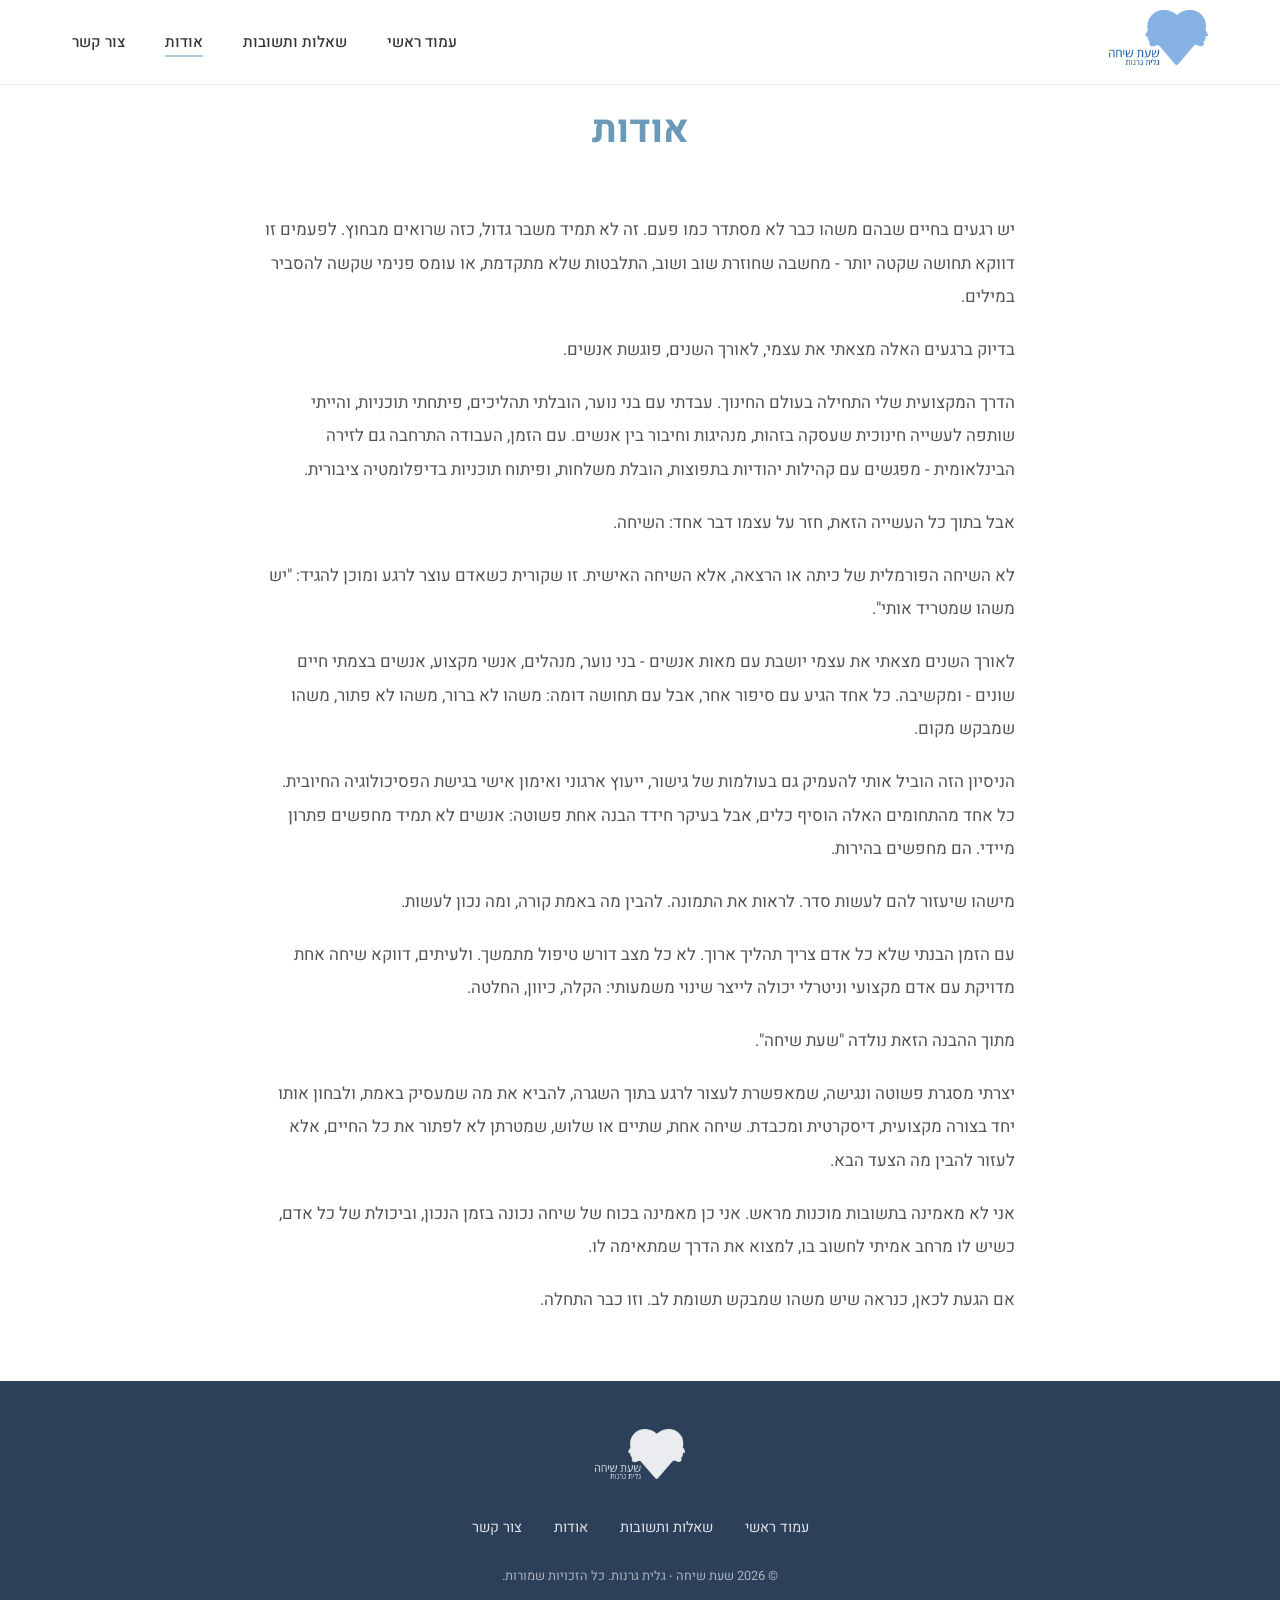
==== about.html @ a55353ca "Add about page and navigation link across all pages Co-Authored-By: Claude Opus 4.6 <noreply@anthrop" ====
<!DOCTYPE html>
<html lang="he" dir="rtl">
<head>
    <meta charset="UTF-8">
    <meta name="viewport" content="width=device-width, initial-scale=1.0">
    <title>אודות | שעת שיחה - גלית גרנות</title>
    <meta name="description" content="אודות גלית גרנות - מגשרת, יועצת לתקשורת וניהול ומאמנת אישית מוסמכת">
    <link rel="preconnect" href="https://fonts.googleapis.com">
    <link rel="preconnect" href="https://fonts.gstatic.com" crossorigin>
    <link href="https://fonts.googleapis.com/css2?family=Heebo:wght@300;400;500;600;700&display=swap" rel="stylesheet">
    <link rel="stylesheet" href="css/styles.css">
</head>
<body>

    <!-- NAVBAR -->
    <nav class="navbar" id="navbar">
        <div class="navbar-inner">
            <a href="index.html">
                <img src="images/logo.png" alt="שעת שיחה לוגו" class="logo">
            </a>
            <ul class="nav-links" id="navLinks">
                <li><a href="index.html">עמוד ראשי</a></li>
                <li><a href="faq.html">שאלות ותשובות</a></li>
                <li><a href="about.html" class="active">אודות</a></li>
                <li><a href="index.html#contact">צור קשר</a></li>
            </ul>
            <div class="mobile-toggle" id="mobileToggle" onclick="toggleNav()">
                <span></span>
                <span></span>
                <span></span>
            </div>
        </div>
    </nav>

    <!-- ABOUT PAGE -->
    <section class="about-page">
        <div class="about-page-inner">
            <h1 class="about-page-title">אודות</h1>

            <div class="about-page-content">
                <p>יש רגעים בחיים שבהם משהו כבר לא מסתדר כמו פעם. זה לא תמיד משבר גדול, כזה שרואים מבחוץ. לפעמים זו דווקא תחושה שקטה יותר - מחשבה שחוזרת שוב ושוב, התלבטות שלא מתקדמת, או עומס פנימי שקשה להסביר במילים.</p>

                <p>בדיוק ברגעים האלה מצאתי את עצמי, לאורך השנים, פוגשת אנשים.</p>

                <p>הדרך המקצועית שלי התחילה בעולם החינוך. עבדתי עם בני נוער, הובלתי תהליכים, פיתחתי תוכניות, והייתי שותפה לעשייה חינוכית שעסקה בזהות, מנהיגות וחיבור בין אנשים. עם הזמן, העבודה התרחבה גם לזירה הבינלאומית - מפגשים עם קהילות יהודיות בתפוצות, הובלת משלחות, ופיתוח תוכניות בדיפלומטיה ציבורית.</p>

                <p>אבל בתוך כל העשייה הזאת, חזר על עצמו דבר אחד: השיחה.</p>

                <p>לא השיחה הפורמלית של כיתה או הרצאה, אלא השיחה האישית. זו שקורית כשאדם עוצר לרגע ומוכן להגיד: "יש משהו שמטריד אותי".</p>

                <p>לאורך השנים מצאתי את עצמי יושבת עם מאות אנשים - בני נוער, מנהלים, אנשי מקצוע, אנשים בצמתי חיים שונים - ומקשיבה. כל אחד הגיע עם סיפור אחר, אבל עם תחושה דומה: משהו לא ברור, משהו לא פתור, משהו שמבקש מקום.</p>

                <p>הניסיון הזה הוביל אותי להעמיק גם בעולמות של גישור, ייעוץ ארגוני ואימון אישי בגישת הפסיכולוגיה החיובית. כל אחד מהתחומים האלה הוסיף כלים, אבל בעיקר חידד הבנה אחת פשוטה: אנשים לא תמיד מחפשים פתרון מיידי. הם מחפשים בהירות.</p>

                <p>מישהו שיעזור להם לעשות סדר. לראות את התמונה. להבין מה באמת קורה, ומה נכון לעשות.</p>

                <p>עם הזמן הבנתי שלא כל אדם צריך תהליך ארוך. לא כל מצב דורש טיפול מתמשך. ולעיתים, דווקא שיחה אחת מדויקת עם אדם מקצועי וניטרלי יכולה לייצר שינוי משמעותי: הקלה, כיוון, החלטה.</p>

                <p>מתוך ההבנה הזאת נולדה "שעת שיחה".</p>

                <p>יצרתי מסגרת פשוטה ונגישה, שמאפשרת לעצור לרגע בתוך השגרה, להביא את מה שמעסיק באמת, ולבחון אותו יחד בצורה מקצועית, דיסקרטית ומכבדת. שיחה אחת, שתיים או שלוש, שמטרתן לא לפתור את כל החיים, אלא לעזור להבין מה הצעד הבא.</p>

                <p>אני לא מאמינה בתשובות מוכנות מראש. אני כן מאמינה בכוח של שיחה נכונה בזמן הנכון, וביכולת של כל אדם, כשיש לו מרחב אמיתי לחשוב בו, למצוא את הדרך שמתאימה לו.</p>

                <p>אם הגעת לכאן, כנראה שיש משהו שמבקש תשומת לב. וזו כבר התחלה.</p>
            </div>
        </div>
    </section>

    <!-- FOOTER -->
    <footer class="footer">
        <a href="index.html">
            <img src="images/logo-white.png" alt="שעת שיחה" class="footer-logo">
        </a>
        <ul class="footer-links">
            <li><a href="index.html">עמוד ראשי</a></li>
            <li><a href="faq.html">שאלות ותשובות</a></li>
            <li><a href="about.html">אודות</a></li>
            <li><a href="index.html#contact">צור קשר</a></li>
        </ul>
        <p class="footer-copy">&copy; 2026 שעת שיחה - גלית גרנות. כל הזכויות שמורות.</p>
    </footer>

    <script src="js/main.js"></script>

</body>
</html>
---- css/styles.css ----
:root {
    --blue: #B0C8DA;
    --blue-dark: #8FB0C6;
    --heading-blue: #6A9AB8;
    --text-gray: #555555;
    --text-dark: #333333;
    --white: #FFFFFF;
    --footer-bg: #2D4059;
    --shadow-soft: 0 2px 20px rgba(0,0,0,0.06);
    --transition: 0.3s ease;
}

*, *::before, *::after {
    margin: 0;
    padding: 0;
    box-sizing: border-box;
}

html {
    scroll-behavior: smooth;
    scroll-padding-top: 80px;
}

body {
    font-family: 'Heebo', sans-serif;
    background: var(--white);
    color: var(--text-dark);
    line-height: 1.8;
    overflow-x: hidden;
}

/* ─── NAVBAR ─── */
.navbar {
    position: fixed;
    top: 0;
    right: 0;
    left: 0;
    z-index: 1000;
    background: var(--white);
    border-bottom: 1px solid rgba(0,0,0,0.08);
    transition: box-shadow var(--transition);
}

.navbar.scrolled {
    box-shadow: var(--shadow-soft);
}

.navbar-inner {
    max-width: 1200px;
    margin: 0 auto;
    padding: 0.6rem 2rem;
    display: flex;
    align-items: center;
    justify-content: space-between;
}

.logo {
    height: 55px;
    transition: transform var(--transition);
}

.logo:hover {
    transform: scale(1.03);
}

.nav-links {
    display: flex;
    gap: 2.5rem;
    list-style: none;
}

.nav-links a {
    text-decoration: none;
    color: var(--text-dark);
    font-weight: 500;
    font-size: 0.95rem;
    position: relative;
    padding-bottom: 4px;
    transition: color var(--transition);
}

.nav-links a::after {
    content: '';
    position: absolute;
    bottom: 0;
    right: 0;
    width: 0;
    height: 2px;
    background: var(--blue);
    transition: width var(--transition);
}

.nav-links a:hover {
    color: var(--heading-blue);
}

.nav-links a:hover::after,
.nav-links a.active::after {
    width: 100%;
}

.mobile-toggle {
    display: none;
    flex-direction: column;
    gap: 5px;
    cursor: pointer;
    padding: 8px;
}

.mobile-toggle span {
    width: 26px;
    height: 2px;
    background: var(--text-dark);
    border-radius: 2px;
    transition: var(--transition);
}

/* ─── HERO SECTION ─── */
.hero {
    background: var(--blue) url('../images/hero-bg.jpg') center/cover no-repeat;
    padding-top: 80px;
    position: relative;
    overflow: hidden;
}

.hero-inner {
    max-width: 1200px;
    margin: 0 auto;
    padding: 4rem 2rem;
    display: grid;
    grid-template-columns: 1fr 1fr;
    gap: 3rem;
    align-items: center;
}

.hero-text {
    color: var(--white);
    animation: fadeInRight 0.8s ease-out;
}

.hero-title {
    font-size: clamp(2.5rem, 5vw, 3.5rem);
    font-weight: 700;
    color: var(--white);
    line-height: 1.2;
    margin-bottom: 1rem;
}

.hero-subtitle {
    font-size: clamp(1rem, 2vw, 1.15rem);
    font-weight: 600;
    color: var(--white);
    margin-bottom: 1.5rem;
    line-height: 1.6;
}

.hero-desc {
    font-size: 1rem;
    color: var(--white);
    line-height: 2;
    opacity: 0.92;
}

.hero-illustration {
    display: flex;
    justify-content: center;
    align-items: center;
    animation: fadeInLeft 0.8s ease-out 0.2s both;
}

.hero-illustration svg {
    width: 100%;
    max-width: 450px;
    height: auto;
}

/* ─── ABOUT SECTION ─── */
.about {
    background: var(--blue);
    padding: 2rem 2rem 5rem;
    position: relative;
}

.about-inner {
    max-width: 1200px;
    margin: 0 auto;
    display: grid;
    grid-template-columns: 1fr 1.2fr;
    gap: 3rem;
    align-items: center;
}

.about-image-wrapper {
    display: flex;
    justify-content: center;
}

.about-portrait {
    width: 320px;
    height: 320px;
    object-fit: cover;
    border: 5px solid var(--white);
    border-radius: 4px;
    box-shadow: 0 8px 30px rgba(0,0,0,0.15);
}

.about-text-wrapper {
    color: var(--white);
}

.about-name {
    font-size: 1.8rem;
    font-weight: 700;
    color: var(--white);
    margin-bottom: 1rem;
}

.about-bio {
    font-size: 1.05rem;
    color: var(--white);
    line-height: 2;
    opacity: 0.92;
}

/* ─── CONTACT SECTION ─── */
.contact {
    padding: 5rem 2rem;
    background: var(--white) url('../images/contact-bg.jpg') center/cover no-repeat;
    position: relative;
    overflow: hidden;
}

.contact-inner {
    max-width: 1100px;
    margin: 0 auto;
    display: grid;
    grid-template-columns: 1fr 1fr;
    gap: 3rem;
    align-items: start;
}

.contact-form-wrapper {
    position: relative;
}

.contact-heading {
    font-size: clamp(1.8rem, 3vw, 2.4rem);
    font-weight: 700;
    color: var(--heading-blue);
    margin-bottom: 2rem;
    text-align: center;
}

.contact-form {
    max-width: 500px;
}

.form-row {
    display: grid;
    grid-template-columns: 1fr 1fr;
    gap: 1rem;
}

.form-group {
    margin-bottom: 1rem;
    text-align: right;
}

.form-group label {
    display: block;
    font-size: 0.85rem;
    font-weight: 500;
    color: var(--text-gray);
    margin-bottom: 0.3rem;
}

.form-group input,
.form-group textarea {
    width: 100%;
    padding: 10px 14px;
    border: 1.5px solid var(--blue);
    border-radius: 20px;
    font-family: 'Heebo', sans-serif;
    font-size: 0.95rem;
    color: var(--text-dark);
    background: var(--white);
    transition: border-color var(--transition), box-shadow var(--transition);
    direction: rtl;
}

.form-group input::placeholder,
.form-group textarea::placeholder {
    color: #aaa;
}

.form-group input:focus,
.form-group textarea:focus {
    outline: none;
    border-color: var(--heading-blue);
    box-shadow: 0 0 0 3px rgba(106, 154, 184, 0.15);
}

.form-group textarea {
    resize: vertical;
    min-height: 80px;
    border-radius: 12px;
}

.btn-submit {
    display: block;
    width: 100%;
    padding: 12px;
    background: var(--blue);
    color: var(--white);
    border: none;
    border-radius: 25px;
    font-family: 'Heebo', sans-serif;
    font-size: 1rem;
    font-weight: 600;
    cursor: pointer;
    transition: background var(--transition), transform var(--transition);
    margin-top: 0.5rem;
}

.btn-submit:hover {
    background: var(--blue-dark);
    transform: translateY(-1px);
}

.form-success {
    display: none;
    padding: 1.5rem;
    text-align: center;
    color: var(--heading-blue);
    font-weight: 600;
    font-size: 1.1rem;
}

.contact-illustration {
    display: flex;
    justify-content: center;
    align-items: center;
}

.contact-illustration svg {
    width: 100%;
    max-width: 400px;
    height: auto;
}

/* ─── FOOTER ─── */
.footer {
    background: var(--footer-bg);
    padding: 3rem 2rem 2rem;
    text-align: center;
}

.footer-logo {
    height: 50px;
    margin-bottom: 1.5rem;
    opacity: 0.9;
}

.footer-links {
    display: flex;
    justify-content: center;
    gap: 2rem;
    list-style: none;
    margin-bottom: 1.5rem;
}

.footer-links a {
    color: rgba(255,255,255,0.85);
    text-decoration: none;
    font-size: 0.9rem;
    transition: color var(--transition);
}

.footer-links a:hover {
    color: var(--white);
}

.footer-copy {
    color: rgba(255,255,255,0.6);
    font-size: 0.8rem;
}

/* ─── FAQ PAGE ─── */
.faq-page {
    padding: 6rem 2rem 4rem;
    min-height: 70vh;
}

.faq-page-inner {
    max-width: 750px;
    margin: 0 auto;
}

.faq-page-title {
    font-size: clamp(1.8rem, 3.5vw, 2.4rem);
    font-weight: 700;
    color: var(--heading-blue);
    text-align: center;
    margin-bottom: 3rem;
}

.faq-item {
    border-bottom: 1px solid #e0e0e0;
}

.faq-item:first-child {
    border-top: 1px solid #e0e0e0;
}

.faq-question {
    width: 100%;
    display: flex;
    flex-direction: row-reverse;
    align-items: center;
    justify-content: space-between;
    padding: 1.3rem 0.5rem;
    background: none;
    border: none;
    cursor: pointer;
    font-family: 'Heebo', sans-serif;
    font-size: 1.05rem;
    font-weight: 600;
    color: var(--text-dark);
    text-align: right;
    transition: color var(--transition);
}

.faq-question:hover {
    color: var(--heading-blue);
}

.faq-question-text {
    flex: 1;
    text-align: right;
}

.faq-chevron {
    flex-shrink: 0;
    display: flex;
    align-items: center;
    margin-left: 0;
    margin-right: 0;
    color: var(--text-gray);
    transition: transform var(--transition);
}

.faq-item.open .faq-chevron {
    transform: rotate(180deg);
}

.faq-answer {
    max-height: 0;
    overflow: hidden;
    transition: max-height 0.4s ease;
}

.faq-item.open .faq-answer {
    max-height: 300px;
}

.faq-answer-inner {
    padding: 0 0.5rem 1.3rem;
    font-size: 1rem;
    color: var(--text-gray);
    line-height: 1.9;
    text-align: right;
    direction: rtl;
}

/* ─── ABOUT PAGE ─── */
.about-page {
    padding: 6rem 2rem 4rem;
    min-height: 70vh;
}

.about-page-inner {
    max-width: 750px;
    margin: 0 auto;
}

.about-page-title {
    font-size: clamp(1.8rem, 3.5vw, 2.4rem);
    font-weight: 700;
    color: var(--heading-blue);
    text-align: center;
    margin-bottom: 3rem;
}

.about-page-content p {
    font-size: 1.05rem;
    color: var(--text-gray);
    line-height: 2;
    text-align: right;
    direction: rtl;
    margin-bottom: 1.2rem;
}

.about-page-content p:last-child {
    margin-bottom: 0;
}

/* ─── ANIMATIONS ─── */
@keyframes fadeInRight {
    from { opacity: 0; transform: translateX(40px); }
    to { opacity: 1; transform: translateX(0); }
}

@keyframes fadeInLeft {
    from { opacity: 0; transform: translateX(-40px); }
    to { opacity: 1; transform: translateX(0); }
}

.reveal {
    opacity: 0;
    transform: translateY(25px);
    transition: opacity 0.7s ease, transform 0.7s ease;
}

.reveal.visible {
    opacity: 1;
    transform: translateY(0);
}

/* ─── RESPONSIVE ─── */
@media (max-width: 768px) {
    .hero-inner {
        grid-template-columns: 1fr;
        text-align: center;
        gap: 2rem;
        padding-top: 2rem;
    }

    .hero-illustration {
        order: -1;
    }

    .hero-illustration svg {
        max-width: 280px;
    }

    .about-inner {
        grid-template-columns: 1fr;
        text-align: center;
        gap: 2rem;
    }

    .about-image-wrapper {
        order: -1;
    }

    .about-portrait {
        width: 250px;
        height: 250px;
    }

    .contact-inner {
        grid-template-columns: 1fr;
    }

    .contact-illustration {
        order: -1;
    }

    .contact-illustration svg {
        max-width: 250px;
    }

    .form-row {
        grid-template-columns: 1fr;
    }

    .nav-links {
        display: none;
        position: absolute;
        top: 100%;
        right: 0;
        left: 0;
        background: var(--white);
        flex-direction: column;
        align-items: center;
        padding: 1.5rem;
        gap: 1.2rem;
        border-bottom: 1px solid rgba(0,0,0,0.08);
        box-shadow: 0 4px 12px rgba(0,0,0,0.05);
    }

    .nav-links.open {
        display: flex;
    }

    .mobile-toggle {
        display: flex;
    }
}
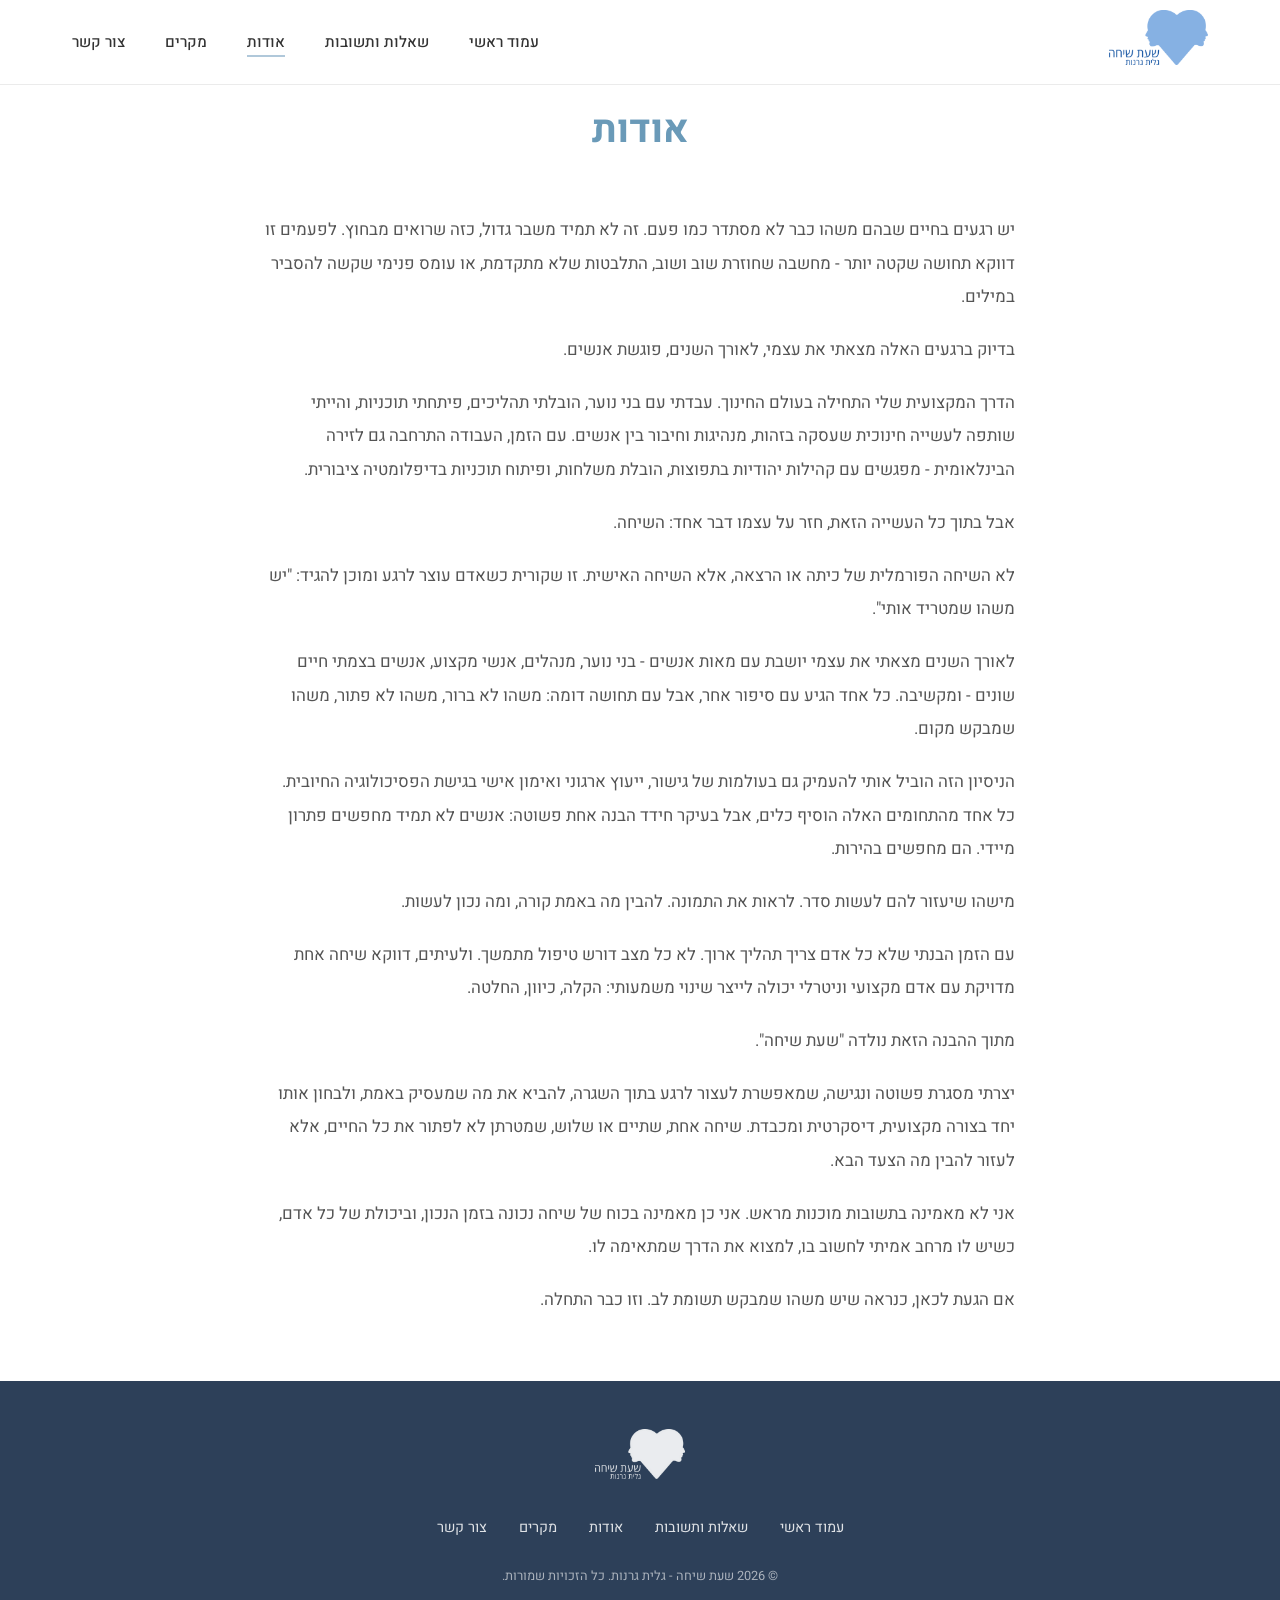
==== commit 804ad522: "Add cases section with listing page and 5 article pages Co-Authored-By: Claude Opus 4.6 <noreply@ant" ====
--- a/about.html
+++ b/about.html
@@ -22,6 +22,7 @@
                 <li><a href="index.html">עמוד ראשי</a></li>
                 <li><a href="faq.html">שאלות ותשובות</a></li>
                 <li><a href="about.html" class="active">אודות</a></li>
+                <li><a href="cases.html">מקרים</a></li>
                 <li><a href="index.html#contact">צור קשר</a></li>
             </ul>
             <div class="mobile-toggle" id="mobileToggle" onclick="toggleNav()">
@@ -76,6 +77,7 @@
             <li><a href="index.html">עמוד ראשי</a></li>
             <li><a href="faq.html">שאלות ותשובות</a></li>
             <li><a href="about.html">אודות</a></li>
+            <li><a href="cases.html">מקרים</a></li>
             <li><a href="index.html#contact">צור קשר</a></li>
         </ul>
         <p class="footer-copy">&copy; 2026 שעת שיחה - גלית גרנות. כל הזכויות שמורות.</p>
--- a/css/styles.css
+++ b/css/styles.css
@@ -460,7 +460,22 @@
 }
 
 .faq-item.open .faq-answer {
-    max-height: 300px;
+    max-height: 800px;
+}
+
+.faq-list {
+    list-style: disc;
+    padding-right: 1.2rem;
+    margin: 0;
+}
+
+.faq-list li {
+    margin-bottom: 0.8rem;
+    line-height: 1.9;
+}
+
+.faq-list li:last-child {
+    margin-bottom: 0;
 }
 
 .faq-answer-inner {
@@ -470,6 +485,126 @@
     line-height: 1.9;
     text-align: right;
     direction: rtl;
+}
+
+/* ─── CASES LISTING PAGE ─── */
+.cases-page {
+    padding: 6rem 2rem 4rem;
+    min-height: 70vh;
+}
+
+.cases-page-inner {
+    max-width: 800px;
+    margin: 0 auto;
+}
+
+.cases-page-title {
+    font-size: clamp(1.8rem, 3.5vw, 2.4rem);
+    font-weight: 700;
+    color: var(--heading-blue);
+    text-align: center;
+    margin-bottom: 3rem;
+}
+
+.cases-grid {
+    display: flex;
+    flex-direction: column;
+    gap: 1.5rem;
+}
+
+.case-card {
+    display: block;
+    text-decoration: none;
+    background: var(--white);
+    border: 1px solid #e0e0e0;
+    border-radius: 12px;
+    padding: 1.8rem 2rem;
+    transition: border-color var(--transition), box-shadow var(--transition);
+}
+
+.case-card:hover {
+    border-color: var(--blue);
+    box-shadow: 0 4px 16px rgba(176, 200, 218, 0.25);
+}
+
+.case-card-title {
+    font-size: 1.15rem;
+    font-weight: 700;
+    color: var(--text-dark);
+    margin-bottom: 0.8rem;
+    line-height: 1.6;
+}
+
+.case-card-preview {
+    font-size: 0.95rem;
+    color: var(--text-gray);
+    line-height: 1.8;
+    margin-bottom: 0.8rem;
+}
+
+.case-card-link {
+    font-size: 0.9rem;
+    font-weight: 600;
+    color: var(--heading-blue);
+}
+
+/* ─── CASE ARTICLE PAGE ─── */
+.case-article {
+    padding: 6rem 2rem 4rem;
+    min-height: 70vh;
+}
+
+.case-article-inner {
+    max-width: 750px;
+    margin: 0 auto;
+}
+
+.case-article-title {
+    font-size: clamp(1.5rem, 3vw, 2rem);
+    font-weight: 700;
+    color: var(--heading-blue);
+    text-align: right;
+    margin-bottom: 2.5rem;
+    line-height: 1.5;
+}
+
+.case-article-content p {
+    font-size: 1.05rem;
+    color: var(--text-gray);
+    line-height: 2;
+    text-align: right;
+    direction: rtl;
+    margin-bottom: 1.2rem;
+}
+
+.case-bottom-line {
+    background: rgba(176, 200, 218, 0.15);
+    border-right: 4px solid var(--blue);
+    border-left: none;
+    padding: 1.5rem 2rem;
+    margin: 2rem 0 0;
+    border-radius: 0 8px 8px 0;
+    font-size: 1.05rem;
+    color: var(--text-dark);
+    line-height: 2;
+}
+
+.case-bottom-line strong {
+    color: var(--heading-blue);
+}
+
+.case-back-link {
+    display: inline-block;
+    margin-top: 2.5rem;
+    font-size: 1rem;
+    font-weight: 600;
+    color: var(--heading-blue);
+    text-decoration: none;
+    transition: color var(--transition);
+}
+
+.case-back-link:hover {
+    color: var(--blue-dark);
 }
 
 /* ─── ABOUT PAGE ─── */
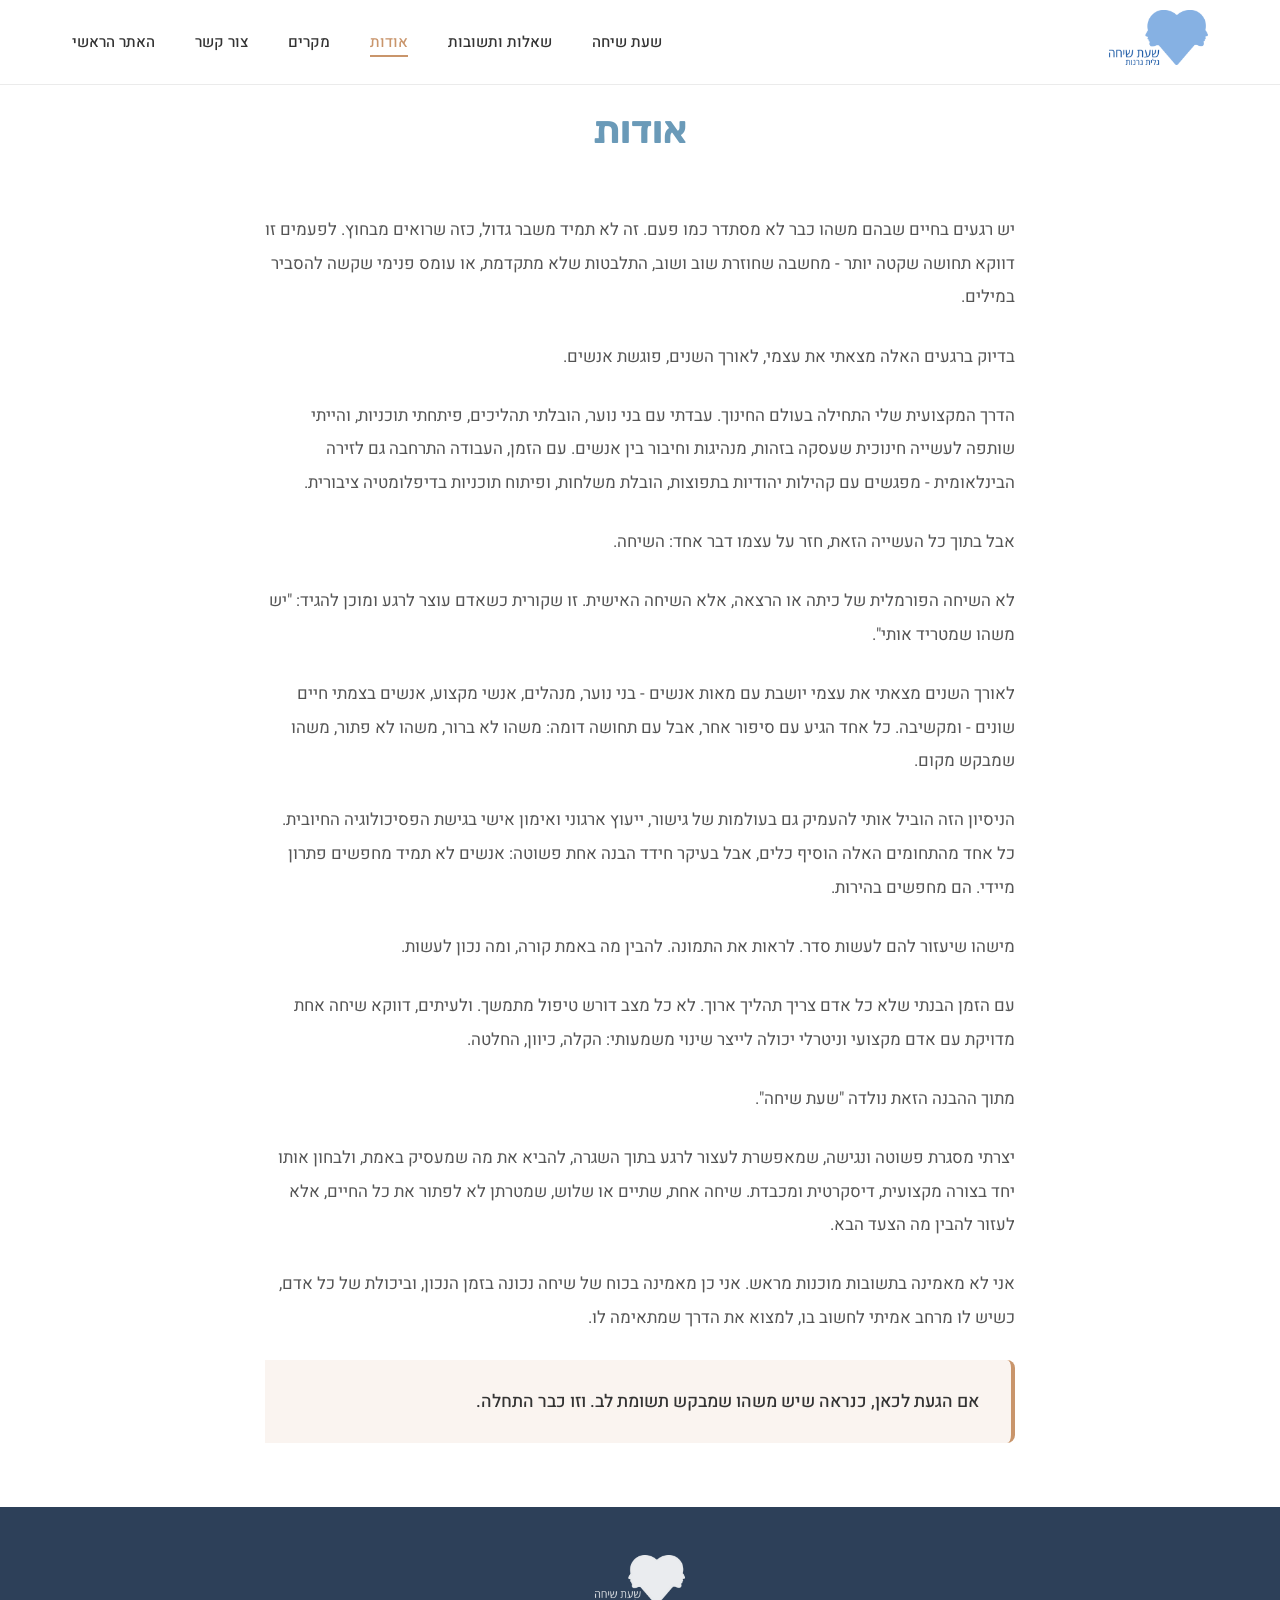
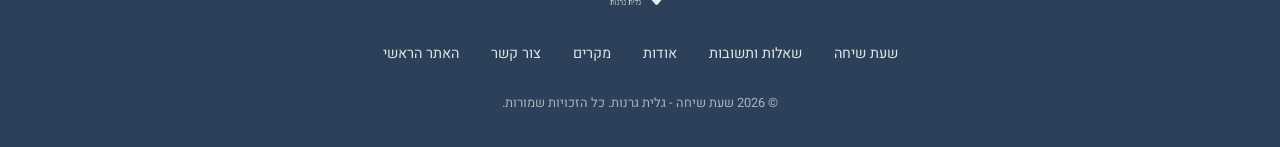
==== commit 96b774cd: "Design improvements: consistent nav/footer, Rubik headings, accent color, favicon - Standardize nav " ====
--- a/about.html
+++ b/about.html
@@ -7,7 +7,8 @@
     <meta name="description" content="אודות גלית גרנות - מגשרת, יועצת לתקשורת וניהול ומאמנת אישית מוסמכת">
     <link rel="preconnect" href="https://fonts.googleapis.com">
     <link rel="preconnect" href="https://fonts.gstatic.com" crossorigin>
-    <link href="https://fonts.googleapis.com/css2?family=Heebo:wght@300;400;500;600;700&display=swap" rel="stylesheet">
+    <link href="https://fonts.googleapis.com/css2?family=Heebo:wght@300;400;500;600;700&family=Rubik:wght@500;600;700&display=swap" rel="stylesheet">
+    <link rel="icon" href="data:image/svg+xml,<svg xmlns='http://www.w3.org/2000/svg' viewBox='0 0 32 32'><circle cx='16' cy='16' r='14' fill='%23B0C8DA'/><text x='16' y='22' text-anchor='middle' font-size='18' font-family='sans-serif' fill='white'>ש</text></svg>">
     <link rel="stylesheet" href="css/styles.css">
 </head>
 <body>
@@ -19,11 +20,12 @@
                 <img src="images/logo.png" alt="שעת שיחה לוגו" class="logo">
             </a>
             <ul class="nav-links" id="navLinks">
-                <li><a href="index.html">עמוד ראשי</a></li>
+                <li><a href="index.html">שעת שיחה</a></li>
                 <li><a href="faq.html">שאלות ותשובות</a></li>
                 <li><a href="about.html" class="active">אודות</a></li>
                 <li><a href="cases.html">מקרים</a></li>
                 <li><a href="index.html#contact">צור קשר</a></li>
+                <li><a href="https://galitgranot.com" target="_blank" rel="noopener noreferrer">האתר הראשי</a></li>
             </ul>
             <div class="mobile-toggle" id="mobileToggle" onclick="toggleNav()">
                 <span></span>
@@ -63,8 +65,8 @@
 
                 <p>אני לא מאמינה בתשובות מוכנות מראש. אני כן מאמינה בכוח של שיחה נכונה בזמן הנכון, וביכולת של כל אדם, כשיש לו מרחב אמיתי לחשוב בו, למצוא את הדרך שמתאימה לו.</p>
 
-                <p>אם הגעת לכאן, כנראה שיש משהו שמבקש תשומת לב. וזו כבר התחלה.</p>
             </div>
+            <div class="about-page-callout">אם הגעת לכאן, כנראה שיש משהו שמבקש תשומת לב. וזו כבר התחלה.</div>
         </div>
     </section>
 
@@ -74,11 +76,12 @@
             <img src="images/logo-white.png" alt="שעת שיחה" class="footer-logo">
         </a>
         <ul class="footer-links">
-            <li><a href="index.html">עמוד ראשי</a></li>
+            <li><a href="index.html">שעת שיחה</a></li>
             <li><a href="faq.html">שאלות ותשובות</a></li>
             <li><a href="about.html">אודות</a></li>
             <li><a href="cases.html">מקרים</a></li>
             <li><a href="index.html#contact">צור קשר</a></li>
+            <li><a href="https://galitgranot.com" target="_blank" rel="noopener noreferrer">האתר הראשי</a></li>
         </ul>
         <p class="footer-copy">&copy; 2026 שעת שיחה - גלית גרנות. כל הזכויות שמורות.</p>
     </footer>
--- a/css/styles.css
+++ b/css/styles.css
@@ -2,6 +2,8 @@
     --blue: #B0C8DA;
     --blue-dark: #8FB0C6;
     --heading-blue: #6A9AB8;
+    --accent: #C9956B;
+    --accent-dark: #B5804E;
     --text-gray: #555555;
     --text-dark: #333333;
     --white: #FFFFFF;
@@ -27,6 +29,10 @@
     color: var(--text-dark);
     line-height: 1.8;
     overflow-x: hidden;
+}
+
+h1, h2 {
+    font-family: 'Rubik', 'Heebo', sans-serif;
 }
 
 /* ─── NAVBAR ─── */
@@ -86,17 +92,21 @@
     right: 0;
     width: 0;
     height: 2px;
-    background: var(--blue);
+    background: var(--accent);
     transition: width var(--transition);
 }
 
 .nav-links a:hover {
-    color: var(--heading-blue);
+    color: var(--accent);
 }
 
 .nav-links a:hover::after,
 .nav-links a.active::after {
     width: 100%;
+}
+
+.nav-links a.active {
+    color: var(--accent);
 }
 
 .mobile-toggle {
@@ -296,8 +306,8 @@
 .form-group input:focus,
 .form-group textarea:focus {
     outline: none;
-    border-color: var(--heading-blue);
-    box-shadow: 0 0 0 3px rgba(106, 154, 184, 0.15);
+    border-color: var(--accent);
+    box-shadow: 0 0 0 3px rgba(201, 149, 107, 0.15);
 }
 
 .form-group textarea {
@@ -310,7 +320,7 @@
     display: block;
     width: 100%;
     padding: 12px;
-    background: var(--blue);
+    background: var(--accent);
     color: var(--white);
     border: none;
     border-radius: 25px;
@@ -323,7 +333,7 @@
 }
 
 .btn-submit:hover {
-    background: var(--blue-dark);
+    background: var(--accent-dark);
     transform: translateY(-1px);
 }
 
@@ -367,6 +377,7 @@
     gap: 2rem;
     list-style: none;
     margin-bottom: 1.5rem;
+    flex-wrap: wrap;
 }
 
 .footer-links a {
@@ -431,7 +442,7 @@
 }
 
 .faq-question:hover {
-    color: var(--heading-blue);
+    color: var(--accent);
 }
 
 .faq-question-text {
@@ -519,20 +530,27 @@
     border: 1px solid #e0e0e0;
     border-radius: 12px;
     padding: 1.8rem 2rem;
-    transition: border-color var(--transition), box-shadow var(--transition);
+    transition: border-color var(--transition), box-shadow var(--transition), transform var(--transition);
 }
 
 .case-card:hover {
-    border-color: var(--blue);
-    box-shadow: 0 4px 16px rgba(176, 200, 218, 0.25);
+    border-color: var(--accent);
+    box-shadow: 0 6px 24px rgba(201, 149, 107, 0.18);
+    transform: translateY(-3px);
 }
 
 .case-card-title {
+    font-family: 'Rubik', 'Heebo', sans-serif;
     font-size: 1.15rem;
     font-weight: 700;
     color: var(--text-dark);
     margin-bottom: 0.8rem;
     line-height: 1.6;
+    transition: color var(--transition);
+}
+
+.case-card:hover .case-card-title {
+    color: var(--accent-dark);
 }
 
 .case-card-preview {
@@ -545,7 +563,12 @@
 .case-card-link {
     font-size: 0.9rem;
     font-weight: 600;
-    color: var(--heading-blue);
+    color: var(--accent);
+    transition: color var(--transition);
+}
+
+.case-card:hover .case-card-link {
+    color: var(--accent-dark);
 }
 
 /* ─── CASE ARTICLE PAGE ─── */
@@ -579,7 +602,7 @@
 
 .case-bottom-line {
     background: rgba(176, 200, 218, 0.15);
-    border-right: 4px solid var(--blue);
+    border-right: 4px solid var(--accent);
     border-left: none;
     padding: 1.5rem 2rem;
     margin: 2rem 0 0;
@@ -590,7 +613,7 @@
 }
 
 .case-bottom-line strong {
-    color: var(--heading-blue);
+    color: var(--accent-dark);
 }
 
 .case-back-link {
@@ -598,13 +621,45 @@
     margin-top: 2.5rem;
     font-size: 1rem;
     font-weight: 600;
-    color: var(--heading-blue);
+    color: var(--accent);
     text-decoration: none;
     transition: color var(--transition);
 }
 
 .case-back-link:hover {
-    color: var(--blue-dark);
+    color: var(--accent-dark);
+}
+
+/* ─── CASE CTA SECTION ─── */
+.case-cta {
+    background: var(--blue);
+    padding: 3.5rem 2rem;
+    text-align: center;
+}
+
+.case-cta-heading {
+    color: var(--white);
+    font-size: 1.8rem;
+    font-weight: 700;
+    margin-bottom: 1.5rem;
+}
+
+.case-cta-button {
+    display: inline-block;
+    padding: 14px 40px;
+    background: var(--accent);
+    color: var(--white);
+    text-decoration: none;
+    border-radius: 25px;
+    font-family: 'Heebo', sans-serif;
+    font-size: 1.05rem;
+    font-weight: 600;
+    transition: background var(--transition), transform var(--transition);
+}
+
+.case-cta-button:hover {
+    background: var(--accent-dark);
+    transform: translateY(-2px);
 }
 
 /* ─── ABOUT PAGE ─── */
@@ -632,11 +687,20 @@
     line-height: 2;
     text-align: right;
     direction: rtl;
-    margin-bottom: 1.2rem;
-}
-
-.about-page-content p:last-child {
-    margin-bottom: 0;
+    margin-bottom: 1.6rem;
+}
+
+.about-page-callout {
+    background: rgba(201, 149, 107, 0.1);
+    border-right: 4px solid var(--accent);
+    border-left: none;
+    padding: 1.5rem 2rem;
+    margin-top: 1rem;
+    border-radius: 0 8px 8px 0;
+    font-size: 1.1rem;
+    color: var(--text-dark);
+    line-height: 2;
+    font-weight: 500;
 }
 
 /* ─── ANIMATIONS ─── */
@@ -731,4 +795,8 @@
     .mobile-toggle {
         display: flex;
     }
-}
+
+    .case-card {
+        padding: 1.4rem 1.5rem;
+    }
+}
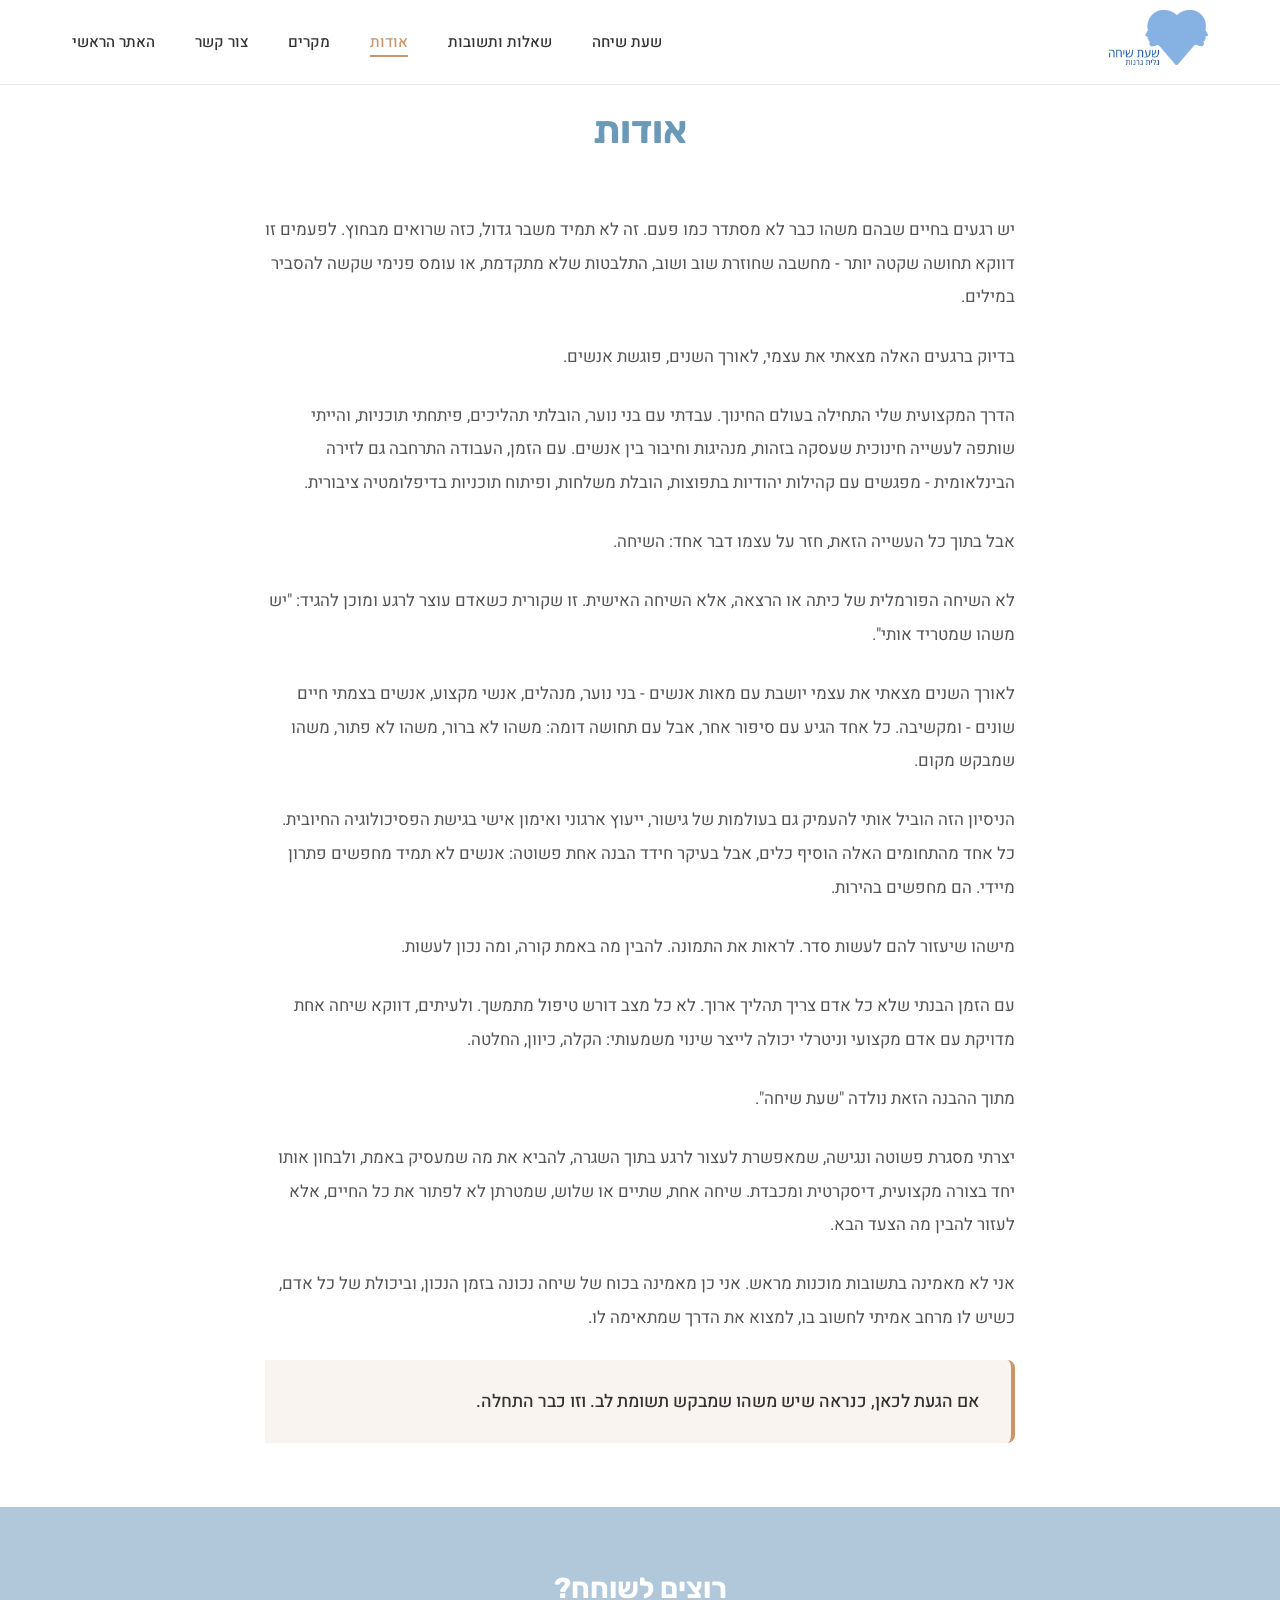
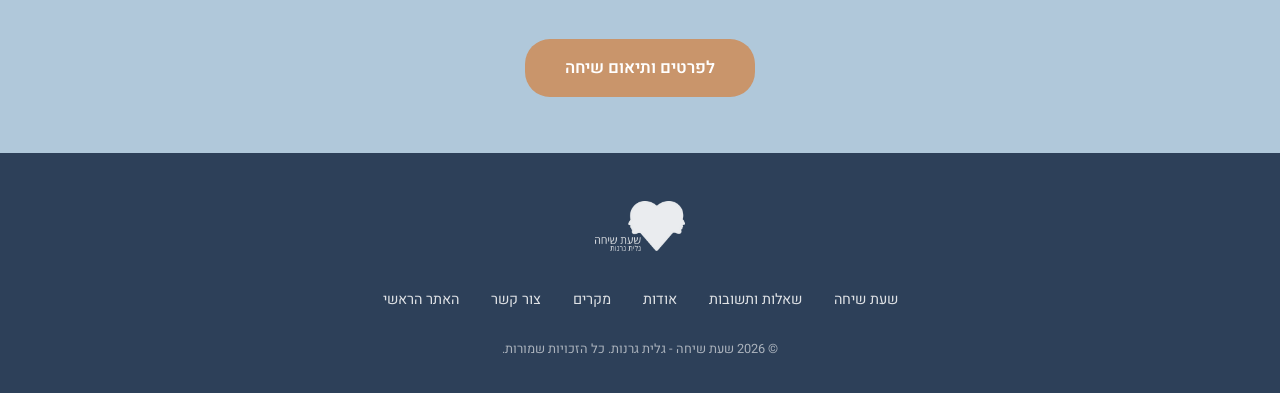
==== commit 9942dde8: "Fix critical and high priority audit issues across all pages - Move <meta charset> before GA scripts" ====
--- a/about.html
+++ b/about.html
@@ -2,9 +2,28 @@
 <html lang="he" dir="rtl">
 <head>
     <meta charset="UTF-8">
+    <!-- Google tag (gtag.js) -->
+    <script async src="https://www.googletagmanager.com/gtag/js?id=G-2E1DC24WRF"></script>
+    <script>
+      window.dataLayer = window.dataLayer || [];
+      function gtag(){dataLayer.push(arguments);}
+      gtag('js', new Date());
+      gtag('config', 'G-2E1DC24WRF');
+    </script>
     <meta name="viewport" content="width=device-width, initial-scale=1.0">
+    <meta http-equiv="X-Content-Type-Options" content="nosniff">
+    <meta http-equiv="Referrer-Policy" content="strict-origin-when-cross-origin">
+    <meta http-equiv="Permissions-Policy" content="camera=(), microphone=(), geolocation=()">
     <title>אודות | שעת שיחה - גלית גרנות</title>
     <meta name="description" content="אודות גלית גרנות - מגשרת, יועצת לתקשורת וניהול ומאמנת אישית מוסמכת">
+    <link rel="canonical" href="https://shatsicha.com/about.html">
+    <meta property="og:title" content="אודות | שעת שיחה - גלית גרנות">
+    <meta property="og:description" content="אודות גלית גרנות - מגשרת, יועצת לתקשורת וניהול ומאמנת אישית מוסמכת">
+    <meta property="og:url" content="https://shatsicha.com/about.html">
+    <meta property="og:type" content="website">
+    <meta property="og:locale" content="he_IL">
+    <meta property="og:site_name" content="שעת שיחה">
+    <meta property="og:image" content="https://shatsicha.com/images/og-image.jpg">
     <link rel="preconnect" href="https://fonts.googleapis.com">
     <link rel="preconnect" href="https://fonts.gstatic.com" crossorigin>
     <link href="https://fonts.googleapis.com/css2?family=Heebo:wght@300;400;500;600;700&family=Rubik:wght@500;600;700&display=swap" rel="stylesheet">
@@ -27,7 +46,7 @@
                 <li><a href="index.html#contact">צור קשר</a></li>
                 <li><a href="https://galitgranot.com" target="_blank" rel="noopener noreferrer">האתר הראשי</a></li>
             </ul>
-            <div class="mobile-toggle" id="mobileToggle" onclick="toggleNav()">
+            <div class="mobile-toggle" id="mobileToggle" onclick="toggleNav()" role="button" tabindex="0" aria-label="תפריט ניווט" aria-expanded="false">
                 <span></span>
                 <span></span>
                 <span></span>
@@ -70,6 +89,12 @@
         </div>
     </section>
 
+    <!-- CTA -->
+    <section class="case-cta">
+        <h2 class="case-cta-heading">רוצים לשוחח?</h2>
+        <a href="index.html#contact" class="case-cta-button">לפרטים ותיאום שיחה</a>
+    </section>
+
     <!-- FOOTER -->
     <footer class="footer">
         <a href="index.html">
--- a/css/styles.css
+++ b/css/styles.css
@@ -138,8 +138,8 @@
     margin: 0 auto;
     padding: 4rem 2rem;
     display: grid;
-    grid-template-columns: 1fr 1fr;
-    gap: 3rem;
+    grid-template-columns: 1.2fr 1fr;
+    gap: 4rem;
     align-items: center;
 }
 
@@ -176,12 +176,15 @@
     justify-content: center;
     align-items: center;
     animation: fadeInLeft 0.8s ease-out 0.2s both;
+    min-width: 0;
+    overflow: visible;
 }
 
 .hero-illustration svg {
     width: 100%;
-    max-width: 450px;
+    max-width: 480px;
     height: auto;
+    flex-shrink: 0;
 }
 
 /* ─── ABOUT SECTION ─── */
@@ -477,12 +480,16 @@
 .faq-list {
     list-style: disc;
     padding-right: 1.2rem;
+    padding-left: 0;
     margin: 0;
+    overflow-wrap: break-word;
+    word-wrap: break-word;
 }
 
 .faq-list li {
     margin-bottom: 0.8rem;
     line-height: 1.9;
+    padding-left: 0;
 }
 
 .faq-list li:last-child {
@@ -496,6 +503,8 @@
     line-height: 1.9;
     text-align: right;
     direction: rtl;
+    overflow-wrap: break-word;
+    word-wrap: break-word;
 }
 
 /* ─── CASES LISTING PAGE ─── */
@@ -739,7 +748,7 @@
     }
 
     .hero-illustration svg {
-        max-width: 280px;
+        max-width: 300px;
     }
 
     .about-inner {
@@ -799,4 +808,28 @@
     .case-card {
         padding: 1.4rem 1.5rem;
     }
-}
+
+    .faq-page {
+        padding: 6rem 1rem 4rem;
+    }
+
+    .faq-answer-inner {
+        padding: 0 0.3rem 1.3rem;
+        font-size: 0.93rem;
+    }
+
+    .faq-list {
+        padding-right: 1rem;
+        font-size: 0.93rem;
+    }
+
+    .faq-list li {
+        line-height: 1.8;
+        margin-bottom: 1rem;
+    }
+
+    .faq-question {
+        font-size: 0.95rem;
+        padding: 1.1rem 0.3rem;
+    }
+}
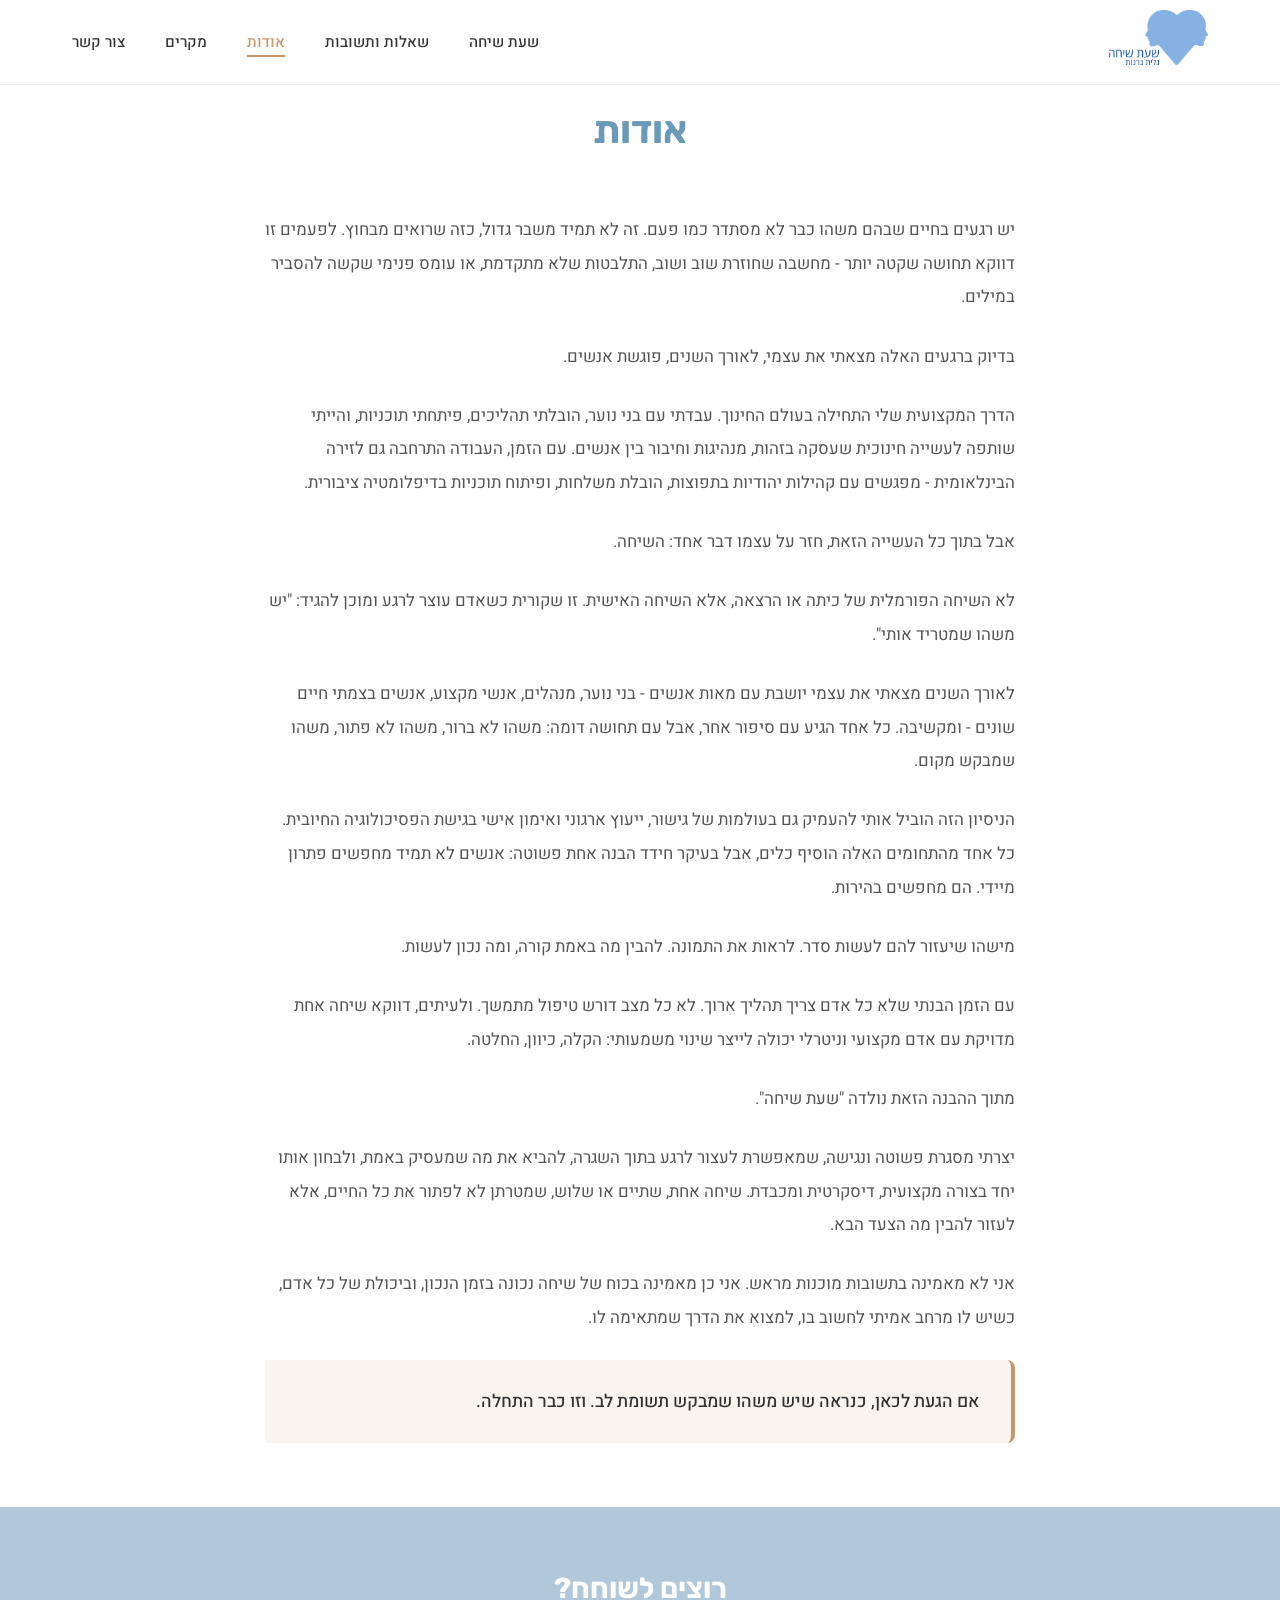
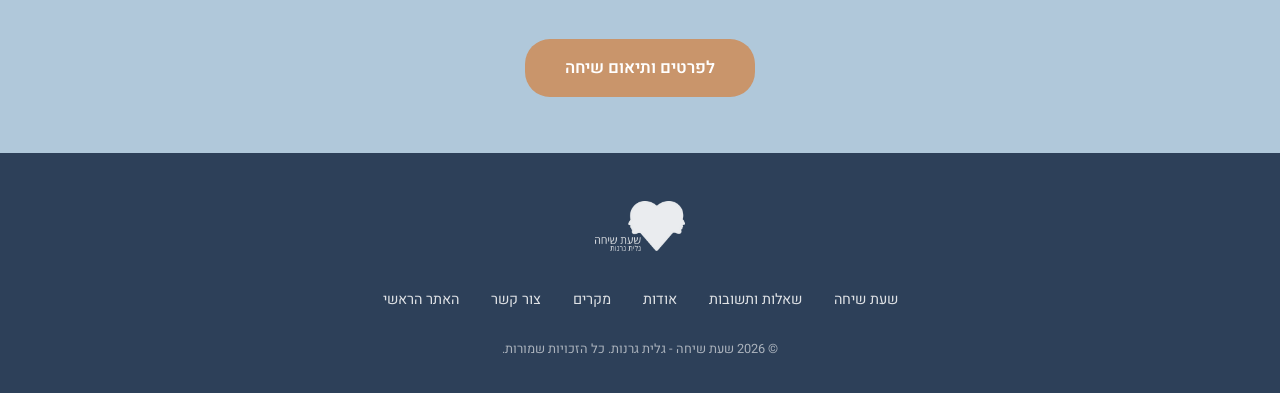
==== commit 7e3dc4c0: "Add social buttons, update meta tags, remove האתר הראשי link - Add LinkedIn and Facebook social butt" ====
--- a/about.html
+++ b/about.html
@@ -43,9 +43,7 @@
                 <li><a href="faq.html">שאלות ותשובות</a></li>
                 <li><a href="about.html" class="active">אודות</a></li>
                 <li><a href="cases.html">מקרים</a></li>
-                <li><a href="index.html#contact">צור קשר</a></li>
-                <li><a href="https://galitgranot.com" target="_blank" rel="noopener noreferrer">האתר הראשי</a></li>
-            </ul>
+                <li><a href="index.html#contact">צור קשר</a></li>            </ul>
             <div class="mobile-toggle" id="mobileToggle" onclick="toggleNav()" role="button" tabindex="0" aria-label="תפריט ניווט" aria-expanded="false">
                 <span></span>
                 <span></span>
--- a/css/styles.css
+++ b/css/styles.css
@@ -233,6 +233,30 @@
     color: var(--white);
     line-height: 2;
     opacity: 0.92;
+}
+
+.social-links {
+    display: flex;
+    gap: 0.8rem;
+    margin-top: 1.2rem;
+}
+
+.social-btn {
+    display: flex;
+    align-items: center;
+    justify-content: center;
+    width: 42px;
+    height: 42px;
+    border-radius: 50%;
+    background: rgba(255, 255, 255, 0.15);
+    color: var(--white);
+    text-decoration: none;
+    transition: background var(--transition), transform var(--transition);
+}
+
+.social-btn:hover {
+    background: rgba(255, 255, 255, 0.3);
+    transform: translateY(-2px);
 }
 
 /* ─── CONTACT SECTION ─── */
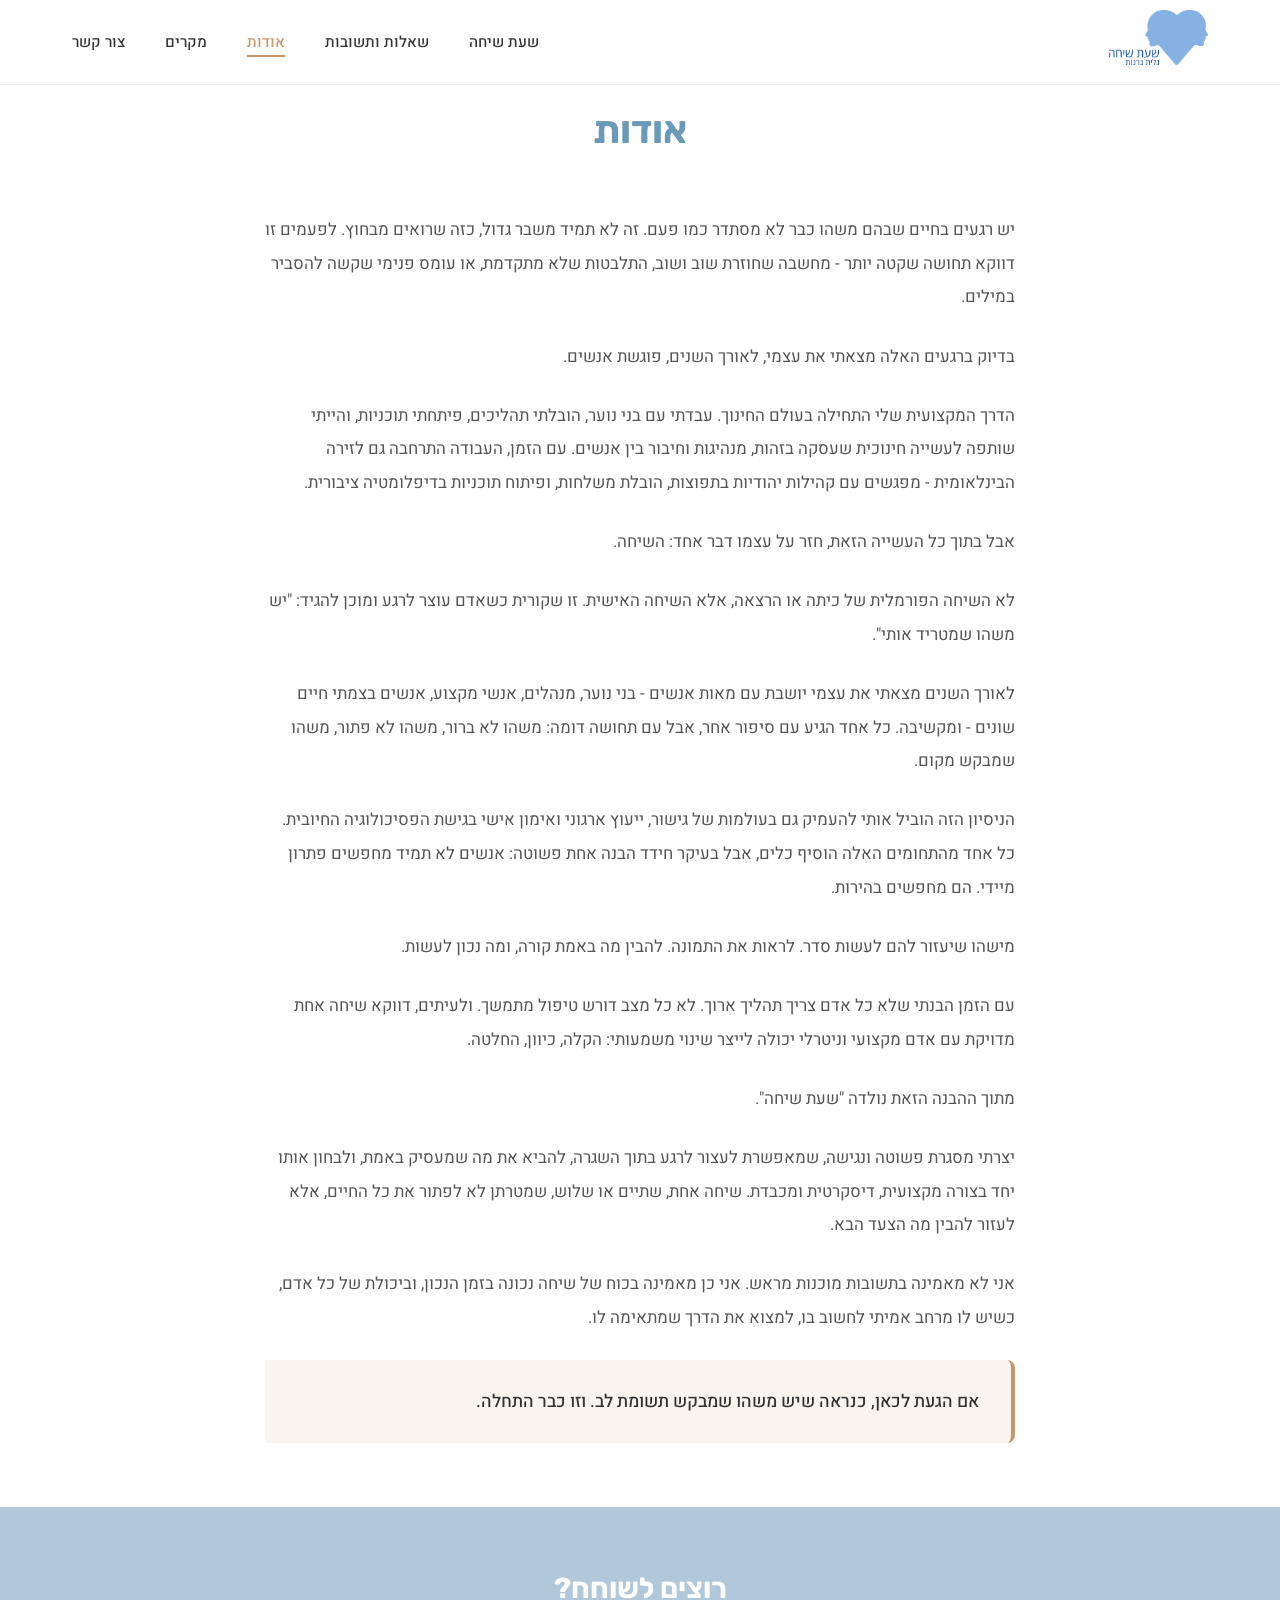
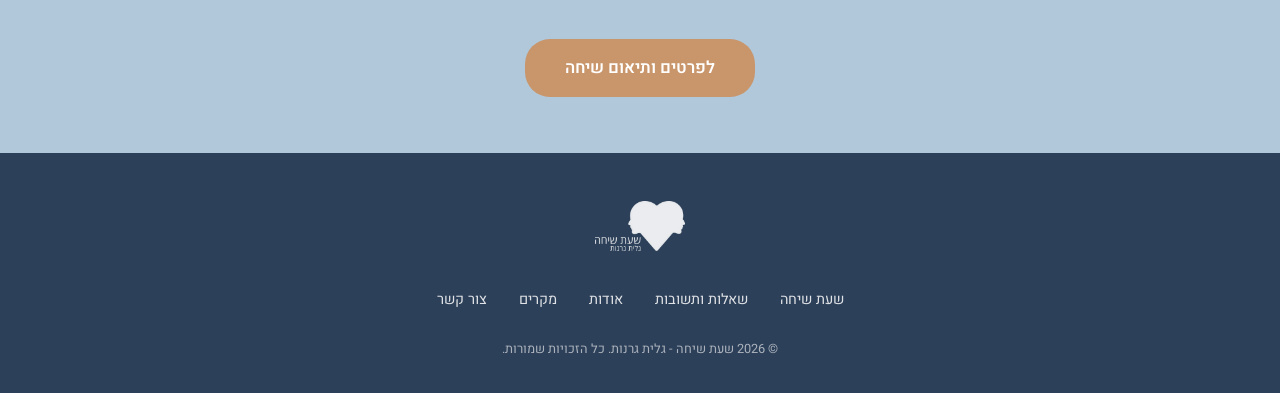
==== commit 03045b22: "Remove remaining האתר הראשי links from all footers The previous removal only caught the nav links (d" ====
--- a/about.html
+++ b/about.html
@@ -103,9 +103,7 @@
             <li><a href="faq.html">שאלות ותשובות</a></li>
             <li><a href="about.html">אודות</a></li>
             <li><a href="cases.html">מקרים</a></li>
-            <li><a href="index.html#contact">צור קשר</a></li>
-            <li><a href="https://galitgranot.com" target="_blank" rel="noopener noreferrer">האתר הראשי</a></li>
-        </ul>
+            <li><a href="index.html#contact">צור קשר</a></li>        </ul>
         <p class="footer-copy">&copy; 2026 שעת שיחה - גלית גרנות. כל הזכויות שמורות.</p>
     </footer>
 
